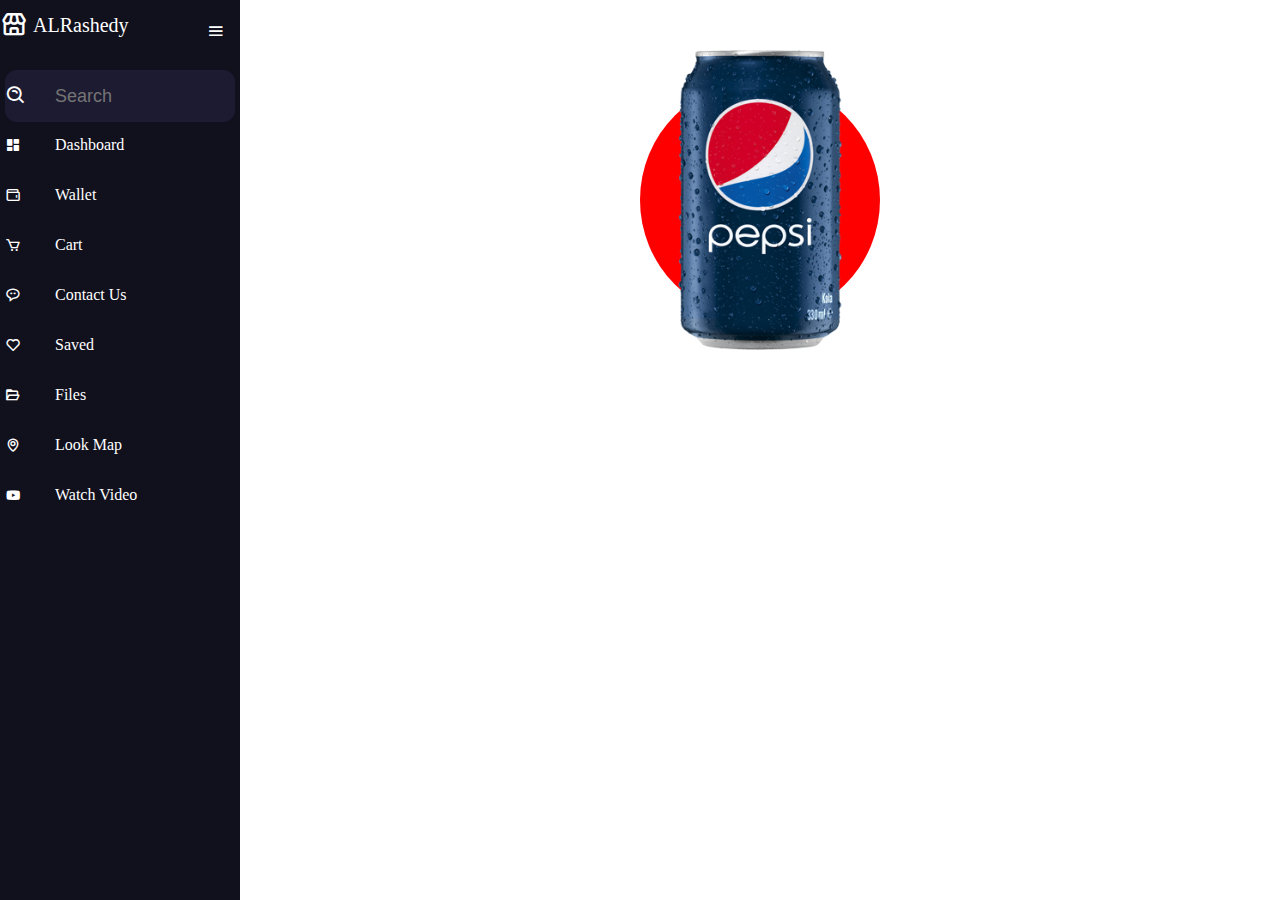
==== first project/index.html @ 0c21c4a5 "Add files via upload" ====
<!DOCTYPE html>
<html lang="ar en">

<head>
    <meta charset="UTF-8">
    <meta name="viewport" content="width=device-width, initial-scale=1.0">
    <link href="https://unpkg.com/boxicons@2.0.9/css/boxicons.min.css" rel="stylesheet">
    <link rel="stylesheet" href="style.css">
    <link rel="stylesheet" href="defult.css">
    <link rel="stylesheet" href="card.css">
    <title>ALRashedy.com</title>
    <script src="#"></script>

</head>

<body>
    <nav style="">
        <div class="logo-content">
            <div class="logo">
                <i class="bx bx-store"></i>
                <div class="logo-name">ALRashedy</div>
            </div>
            <i id="btn" class="bx bx-menu"></i>
        </div>
        <ul class="nav-list">
            <li>
                <i class='bx bx-search-alt'></i>
                <input placeholder="Search">
            </li>
            <li>
                <a href="#">
                    <i class='bx bxs-dashboard'></i>
                    <span class="item-name">Dashboard</span>
                </a>
            </li>
            <li>
                <a href="#">
                    <i class='bx bx-wallet'></i>
                    <span class="item-name">Wallet</span>
                </a>
            </li>
            <li>
                <a href="#">
                    <i class='bx bx-cart'></i>
                    <span class="item-name">Cart</span>
                </a>
            </li>
            <li>
                <a href="#">
                    <i class='bx bx-message-rounded-dots'></i>
                    <span class="item-name">Contact Us</span>
                </a>
            </li>
            <li>
                <a href="#">
                    <i class='bx bx-heart'></i>
                    <span class="item-name">Saved</span>
                </a>
            </li>
            <li>
                <a href="#">
                    <i class='bx bx-folder-open'></i>
                    <span class="item-name">Files</span>
                </a>
            </li>
            <li>
                <a href="#">
                    <i class='bx bx-map'></i>
                    <span class="item-name">Look Map</span>
                </a>
            </li>
            <li>
                <a href="#">
                    <i class='bx bxl-youtube'></i>
                    <span class="item-name">Watch Video</span>
                </a>
            </li>
        </ul>
    </nav>
    <main>
        <div class="card">
            <div class="circle"></div>
            <img src="Pepsi.png">
            <div class="card-content">
                <h1>PEPSI COLA</h1>
                <p>Pepsi is a carbonated soft drink manufactured by PepsiCo. Originally created and developed in 1893 by Caleb Bradham and introduced as Brad's Drink, it was renamed as Pepsi-Cola in 1898, and then shortened to Pepsi in 1961.</p>
                <a href="#">Bay Now</a>
            </div>
        </div>
    </main>
</body>

</html>
---- first project/style.css ----
body {
    position: relative;
    min-height: 100vh;
    width: 100%;
    overflow: hidden;
}

nav {
    position: sticky;
    top: 0;
    left: 0;
    background: #11101d;
    height: 100%;
    width: 240px;
    padding: 6px 14px;
    float: left;
    height: 100vh !important;
}

nav .logo-content .logo {
    color: #fff;
    display: flex;
    align-items: center;
    width: 100%;
    height: 50px;
}

nav .logo-content .logo-name {
    font-size: 20px;
    font-weight: 400;
}

nav .logo-content .logo i {
    font-size: 28px;
    margin-right: 5px;
    color: #fff;
}

nav .logo-content #btn {
    position: absolute;
    left: 90%;
    top: 6px;
    font-size: 20px;
    font-weight: 400;
    color: #fff;
    height: 50px;
    width: 50px;
    text-align: center;
    line-height: 50px;
    transform: translatex(-50%);
}

nav ul {
    margin-top: 20px;
}

nav ul li {
    position: relative;
    height: 50px;
    width: 95%;
    margin: 0 5px;
    line-height: 50px;
    list-style: none;
}

nav ul li a {
    width: 100%;
    display: flex;
    align-items: center;
    color: #fff;
    text-decoration: none;
    margin-right: 5px;
}

nav ul li a:hover {
    color: #11101d;
    background: #fff;
    border-radius: 12px;
    width: 100%
}

nav ul li i {
    min-width: 50px;
    height: 50px;
    border-radius: 12px;
    line-height: 50px !important;
}

nav ul li input {
    width: 78%;
    height: 100%;
    border: none;
    border-radius: 12px;
    position: absolute;
    outline: none;
    top: 0px;
    left: 0px;
    background: #1d1b31;
    padding-left: 50px;
    font-size: 18px;
    color: #fff;
}

nav ul li .bx-search-alt {
    position: absolute;
    /* left: 10px;
    top: 50%;*/
    color: #fff;
    z-index: 99;
    font-size: 22px;
}
---- first project/defult.css ----
/* http://meyerweb.com/eric/tools/css/reset/ 2. v2.0 | 20110126
  License: none (public domain)
*/

html,
body,
div,
span,
applet,
object,
iframe,
h1,
h2,
h3,
h4,
h5,
h6,
p,
blockquote,
pre,
a,
abbr,
acronym,
address,
big,
cite,
code,
del,
dfn,
em,
img,
ins,
kbd,
q,
s,
samp,
small,
strike,
strong,
sub,
sup,
tt,
var,
b,
u,
i,
center,
dl,
dt,
dd,
ol,
ul,
li,
fieldset,
form,
label,
legend,
table,
caption,
tbody,
tfoot,
thead,
tr,
th,
td,
article,
aside,
canvas,
details,
embed,
figure,
figcaption,
footer,
header,
hgroup,
menu,
nav,
output,
ruby,
section,
summary,
time,
mark,
audio,
video {
    margin: 0;
    padding: 0;
    border: 0;
    font-size: 100%;
    font: inherit;
    vertical-align: baseline;
}


/* HTML5 display-role reset for older browsers */

article,
aside,
details,
figcaption,
figure,
footer,
header,
hgroup,
menu,
nav,
section {
    display: block;
}

body {
    line-height: 1;
}

ol,
ul {
    list-style: none;
}

blockquote,
q {
    quotes: none;
}

blockquote:before,
blockquote:after,
q:before,
q:after {
    content: '';
    content: none;
}

table {
    border-collapse: collapse;
    border-spacing: 0;
}
---- first project/card.css ----
main {
    display: flex;
    justify-content: center;
    align-items: center;
}

.card {
    max-width: 600px;
    /*min-width: 240px;*/
    width: auto;
    height: 350px;
    border-radius: 20px;
    display: flex;
    justify-content: center;
    transition: 0.5s;
    margin: 25px;
    position: relative;
}

.card .circle {
    position: absolute;
    top: 0px;
    left: 0px;
    width: 100%;
    height: 100%;
    border-radius: 20px;
    overflow: hidden;
}

.card .circle::before {
    content: '';
    position: absolute;
    top: 0px;
    left: 0px;
    width: 100%;
    height: 100%;
    clip-path: circle(120px at center);
    background-color: #ff0000;
    transition: 0.5s;
}

.card:hover .circle:before {
    clip-path: circle(400px at center);
    background: #0065c3;
}

.card .card-content {
    position: relative;
    width: 40%;
    left: 20%;
    opacity: 0;
    visibility: hidden;
    padding: 20px 20px 20px 40px;
    transition: 0.5s;
}

.card:hover .card-content {
    opacity: 1;
    visibility: visible;
    left: -20%;
}

.card img {
    position: absolute;
    top: 50%;
    left: 50%;
    transform: translate(-50%, -50%);
    height: 300px;
    pointer-events: none;
    transition: 0.5s;
}

.card .card-content h1 {
    color: #fff;
    font-size: 2em;
    line-height: 1em;
}

.card .card-content a {
    position: relative;
    padding: 10px 20px;
    color: #0065c3;
    background: #fff;
    border-radius: 10px;
    text-decoration: none;
    font-weight: 600;
}

.card .card-content a:hover {
    background-color: #8787df;
    color: #fff;
}

.card .card-content p {
    text-align: justify;
    color: #fff;
    margin: 10px 10px 30px 0;
}

.card:hover {
    width: 600px;
}

.card:hover img {
    left: 75%;
    height: 400px;
}

@media (max-width: 990px) {
    .card {
        max-width: 350px;
        width: auto;
        align-items: flex-start;
        margin: 10px;
    }
    .card:hover {
        height: 600px;
    }
    .card .card-content {
        width: 80%;
        left: 0;
        position: static;
        padding: 30px;
        z-index: 99;
    }
    .card:hover img {
        height: 300px;
        left: 50%;
        top: 70%;
    }
}

@media (max-width: 420px) {
    .card .card-content {
        padding: 20px;
    }
}
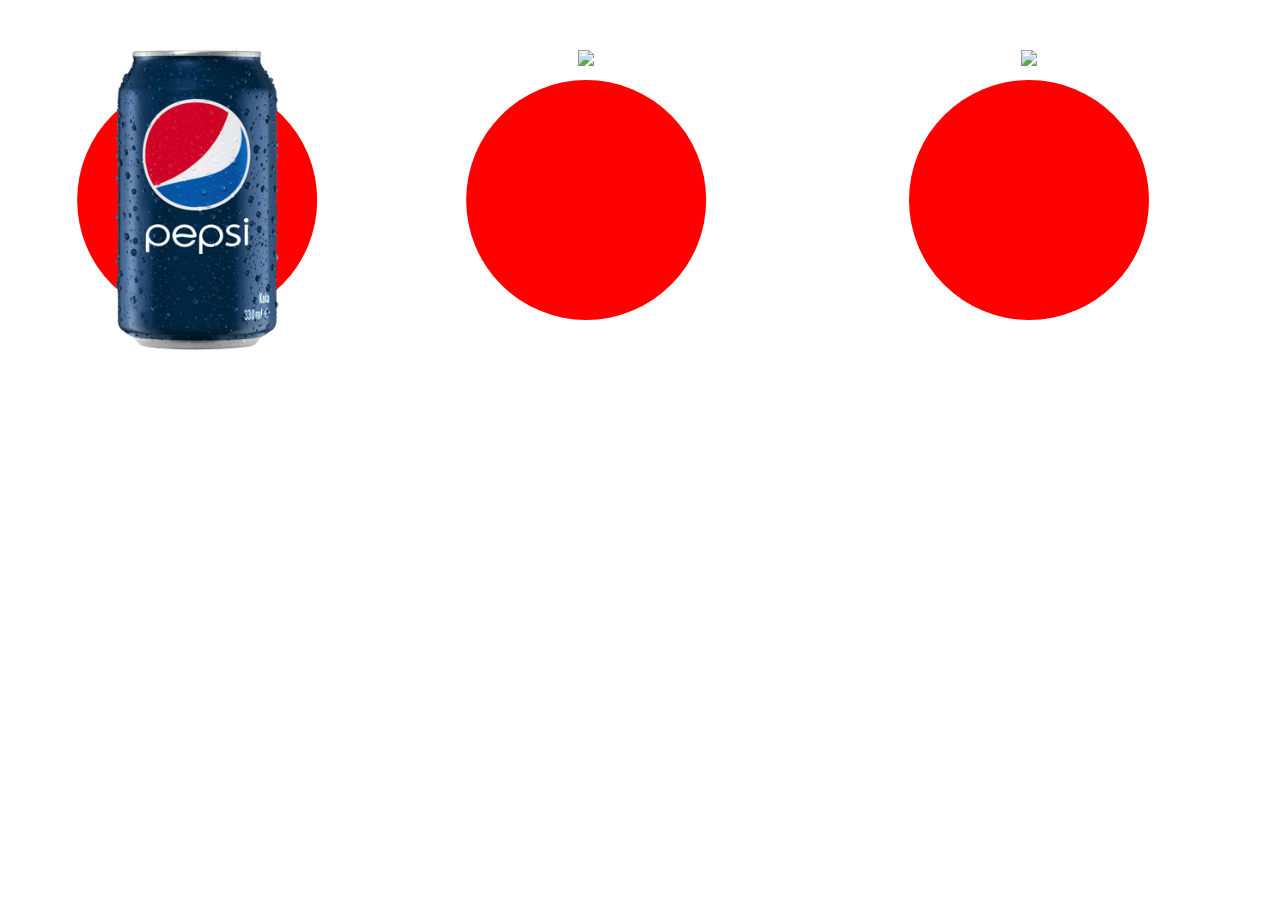
==== commit 25db6808: "Update index.html" ====
--- a/first project/index.html
+++ b/first project/index.html
@@ -14,7 +14,7 @@
 </head>
 
 <body>
-    <nav style="">
+    <nav style="display: none;">
         <div class="logo-content">
             <div class="logo">
                 <i class="bx bx-store"></i>
@@ -87,7 +87,26 @@
                 <a href="#">Bay Now</a>
             </div>
         </div>
+         <div class="card">
+            <div class="circle"></div>
+            <img src="Orange.png">
+            <div class="card-content">
+                <h1>ORANGE JUICE</h1>
+                <p>Orange juice is a liquid extract of the orange tree fruit, produced by squeezing or reaming oranges. It comes in several different varieties, including blood orange, navel oranges, valencia orange, clementine, and tangerine.</p>
+                <a href="#">Bay Now</a>
+            </div>
+        </div>
+        <div class="card">
+            <div class="circle"></div>
+            <img src="Mario.png">
+            <div class="card-content">
+                <h1>SUPER MARIO</h1>
+                <p>Super Mario is a platform game series created by Nintendo based on Mario. Alternatively called the Super Mario Bros. series or simply the Mario series, it is the central series of the greater Mario franchise. At least one Super Mario game
+                    has been released for every major Nintendo video game console.</p>
+                <a href="#">Bay Now</a>
+            </div>
+        </div>
     </main>
 </body>
 
-</html>+</html>
--- a/first project/card.css
+++ b/first project/card.css
@@ -3,7 +3,7 @@
     justify-content: center;
     align-items: center;
 }
-
+nav {display: none;}
 .card {
     max-width: 600px;
     /*min-width: 240px;*/
@@ -134,4 +134,4 @@
     .card .card-content {
         padding: 20px;
     }
-}+}
